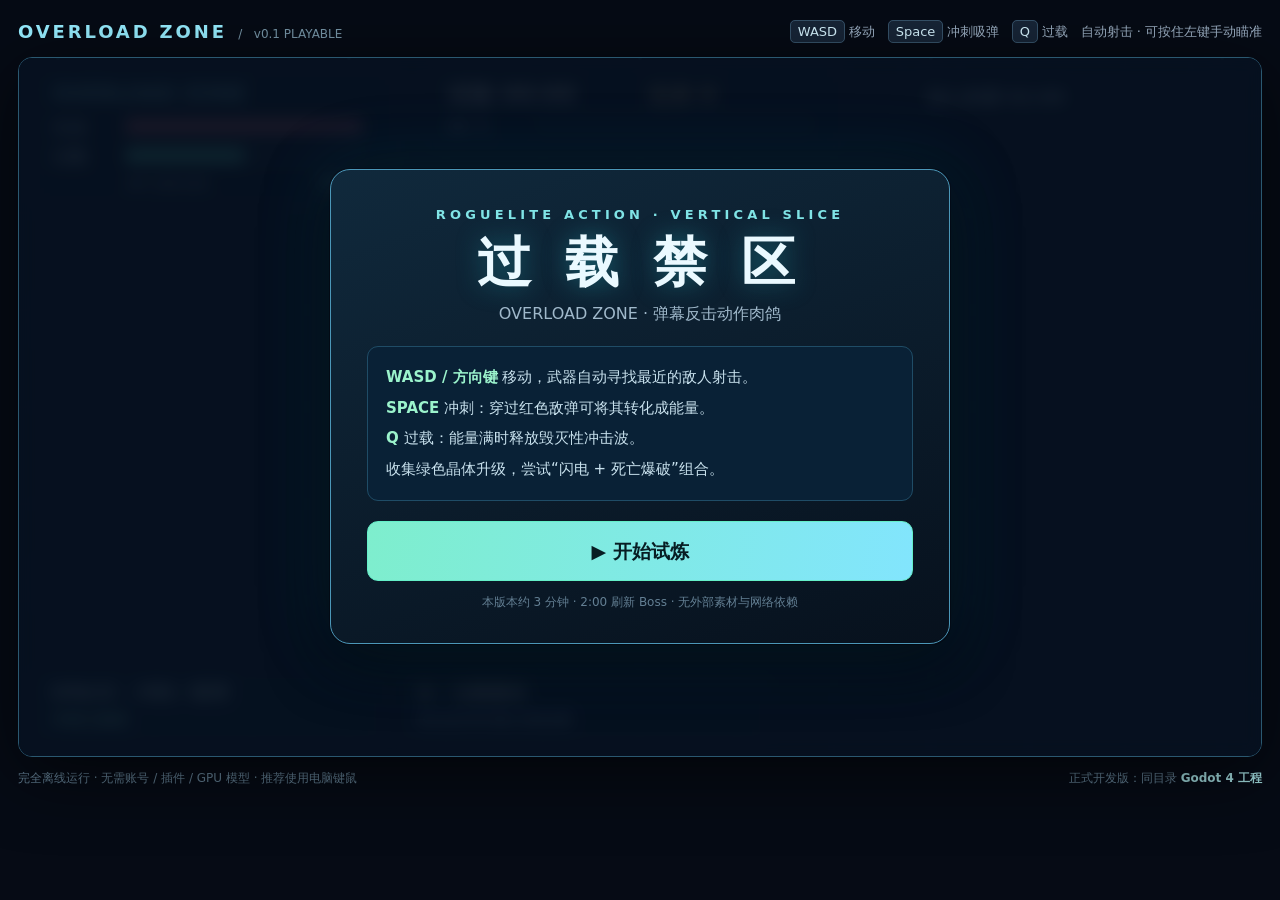
==== 立即试玩_浏览器版.html @ a23bb21d "feat: add playable Overload Zone v0.1 Godot and browser prototypes" ====
<!doctype html>
<html lang="zh-CN">
<head>
<meta charset="utf-8"><meta name="viewport" content="width=device-width, initial-scale=1">
<title>过载禁区 OVERLOAD ZONE — 可玩原型</title>
<style>
:root{color-scheme:dark;--cyan:#78eafb;--green:#6ff1cc;--muted:#95a8bd}
*{box-sizing:border-box}html,body{margin:0;min-height:100%;background:#060b15;color:#eaf9ff;font:16px/1.5 'Microsoft YaHei',Inter,system-ui,sans-serif}
body{display:flex;align-items:center;justify-content:center;padding:18px}
#wrapper{width:min(1320px,100%);}
#top{display:flex;justify-content:space-between;align-items:center;margin-bottom:12px;gap:20px}
.brand{font-size:18px;letter-spacing:.16em;font-weight:900;color:#96edff}.version{color:#7796a8;font-size:12px}.help{color:#9baec2;font-size:13px}kbd{font:inherit;background:#172537;color:#d5f3fe;padding:3px 7px;border-radius:5px;border:1px solid #365269}
#stage{width:100%;position:relative;aspect-ratio:16/9;border:1px solid #2a5870;box-shadow:0 15px 70px #0009,inset 0 0 70px #30d3fc11;overflow:hidden;border-radius:14px;background:#0a1425}
canvas{width:100%;height:100%;display:block;cursor:crosshair}
#overlay{position:absolute;inset:0;display:flex;align-items:center;justify-content:center;background:#06101ee8;backdrop-filter:blur(8px);padding:18px;overflow-y:auto}
#overlay.hidden{display:none}
.panel{width:min(620px,94%);border:1px solid #4b97b8;background:linear-gradient(160deg,#10293c,#07111d);border-radius:20px;padding:35px 36px 32px;box-shadow:0 16px 60px #000a;position:relative}
.panel:before{content:"";position:absolute;inset:-2px;border-radius:20px;pointer-events:none;box-shadow:0 0 80px #1594b025}
.eyebrow{color:#80e4e6;font-size:13px;letter-spacing:.32em;font-weight:700;text-align:center}
h1{font-size:clamp(34px,5vw,54px);margin:7px 0 8px;text-align:center;letter-spacing:.14em;line-height:1.15;text-shadow:0 0 26px #24b2c06b}.sub{text-align:center;color:#a0b9cb;margin:0 0 18px}.rules{font-size:15px;background:#092136;border:1px solid #1f4c66;border-radius:11px;padding:15px 18px;margin:20px 0;color:#c9e2ee;line-height:2.05}.rules strong{color:#9bf3cc}
button{font:inherit;cursor:pointer;transition:background .12s,border-color .12s,transform .12s}button:hover{transform:translateY(-2px)}.mainbtn{width:100%;border:1px solid #64efc8;color:#071d23;background:linear-gradient(100deg,#7eeecd,#82e5fd);border-radius:11px;padding:15px;font-weight:900;font-size:19px}.mainbtn:hover{background:#aeffe8}.choices{display:grid;gap:10px;margin:18px 0}.choice{width:100%;text-align:left;background:#172f43;border:1px solid #5590ae;color:#f4fbff;border-radius:10px;padding:12px 16px;font-size:16px}.choice strong{font-size:18px}.choice small{color:#afc6d7;display:block;margin-top:2px;font-size:13px}.choice:nth-child(2){border-color:#a57be0}.choice:nth-child(3){border-color:#e4af6a}.micro{font-size:12px;color:#637f93;margin-top:12px;text-align:center}
#foot{display:flex;justify-content:space-between;gap:20px;margin-top:12px;color:#637f93;font-size:12px;flex-wrap:wrap}#foot b{color:#a1dadd}
@media(max-width:780px){body{padding:8px}#top{display:block}.help{display:none}#stage{border-radius:6px}.panel{padding:20px}.rules{line-height:1.6}#foot{font-size:11px}}
</style>
</head>
<body><div id="wrapper"><div id="top"><div><span class="brand">OVERLOAD ZONE</span><span class="version"> &nbsp; / &nbsp; v0.1 PLAYABLE</span></div><div class="help"><kbd>WASD</kbd> 移动 &nbsp; <kbd>Space</kbd> 冲刺吸弹 &nbsp; <kbd>Q</kbd> 过载 &nbsp; 自动射击 · 可按住左键手动瞄准</div></div>
<div id="stage"><canvas id="c" width="1280" height="720" aria-label="过载禁区游戏画面"></canvas><div id="overlay"><div class="panel" id="panel"></div></div></div>
<div id="foot"><span>完全离线运行 · 无需账号 / 插件 / GPU 模型 · 推荐使用电脑键鼠</span><span>正式开发版：同目录 <b>Godot 4 工程</b></span></div></div>
<script>
'use strict';
const c=document.querySelector('#c'),ctx=c.getContext('2d'),stage=document.querySelector('#stage'),overlay=document.querySelector('#overlay'),panel=document.querySelector('#panel');
const W=1280,H=720,TAU=Math.PI*2,keys=new Set(),mouse={x:640,y:360,held:false};
const clamp=(x,a,b)=>Math.min(b,Math.max(a,x)),rand=(a,b)=>a+Math.random()*(b-a),dist2=(a,b)=>{const x=a.x-b.x,y=a.y-b.y;return x*x+y*y},norm=(x,y)=>{let d=Math.hypot(x,y)||1;return{x:x/d,y:y/d}},rgba=(hex,a)=>{let n=parseInt(hex.replace('#',''),16);return `rgba(${n>>16&255},${n>>8&255},${n&255},${a})`};
const upgrades=[
{id:'rapid',name:'超频扳机',tag:'火力',desc:'射速 +25%'},{id:'multi',name:'双生弹幕',tag:'火力',desc:'每次多发射一颗散射弹'},{id:'damage',name:'钨芯弹头',tag:'火力',desc:'全部枪械伤害 +30%'},{id:'pierce',name:'穿甲弹',tag:'火力',desc:'子弹穿透次数 +1'},
{id:'chain',name:'死亡电弧',tag:'连锁',desc:'击杀时向附近敌人弹射闪电'},{id:'bomb',name:'死亡爆破',tag:'连锁',desc:'击杀后爆炸，可连续传染'},{id:'recycler',name:'能量回收',tag:'过载',desc:'每次吸收子弹能量 +40%'},{id:'blast',name:'过载增幅',tag:'过载',desc:'爆炸范围 +30%、伤害 +20%'},{id:'capacitor',name:'击杀充能',tag:'过载',desc:'击杀恢复额外的过载能量'},{id:'dash',name:'瞬移核心',tag:'机动',desc:'冲刺冷却 -18%、距离 +12%'},{id:'magnet',name:'拾荒磁场',tag:'生存',desc:'经验吸附半径 +110'},{id:'armor',name:'纳米装甲',tag:'生存',desc:'生命上限 +20，立刻治疗 20'},{id:'orbit',name:'电刃环绕',tag:'连锁',desc:'获得不断攻击怪群的旋转电刃'},{id:'vamp',name:'猎杀修复',tag:'生存',desc:'每 15 次击杀恢复 8 点生命'}
];
let G, state='menu',last=0,audio=null,choiceSet=[],shake=0,flash=0;
function reset(){G={t:0,kills:0,lvl:1,xp:0,need:6,hp:100,maxhp:100,energy:50,px:0,py:0,aim:0,moveX:0,moveY:0,inv:0,dash:0,dashTime:0,dx:0,dy:0,shoot:0,spawn:.6,orbitTick:0,boss:false,uid:0,up:Object.fromEntries(upgrades.map(u=>[u.id,0])),enemies:[],shots:[],hostile:[],gems:[],fx:[],rings:[],beams:[],floaters:[],notice:'',noticeT:0,chainBudget:12};shake=flash=0;}
function sound(kind){try{if(!audio){audio=new(window.AudioContext||window.webkitAudioContext)()}if(audio.state==='suspended')audio.resume();const t=audio.currentTime,os=audio.createOscillator(),gain=audio.createGain(),filter=audio.createBiquadFilter();let a=500,b=120,sec=.13,vol=.035,wave='sawtooth';if(kind==='shoot'){a=750;b=310;sec=.06;vol=.016}else if(kind==='collect'){a=480;b=1250;sec=.12;wave='sine';vol=.017}else if(kind==='dash'){a=1000;b=160;sec=.16;vol=.032}else if(kind==='boom'){a=160;b=42;sec=.52;vol=.09}else if(kind==='level'){a=380;b=860;sec=.45;vol=.06;wave='triangle'}else if(kind==='hurt'){a=280;b=74;sec=.23;vol=.06}os.type=wave;os.frequency.setValueAtTime(a,t);os.frequency.exponentialRampToValueAtTime(b,t+sec);filter.type='lowpass';filter.frequency.value=2200;gain.gain.setValueAtTime(vol,t);gain.gain.exponentialRampToValueAtTime(.0001,t+sec);os.connect(filter);filter.connect(gain);gain.connect(audio.destination);os.start(t);os.stop(t+sec+.01)}catch(e){}}
function menu(title,subtitle,body,button,fn){state='paused';overlay.classList.remove('hidden');panel.innerHTML=`<div class="eyebrow">ROGUELITE ACTION · VERTICAL SLICE</div><h1>${title}</h1><p class="sub">${subtitle}</p><div class="rules">${body}</div><button class="mainbtn" id="action">${button}</button><div class="micro">本版本约 3 分钟 · 2:00 刷新 Boss · 无外部素材与网络依赖</div>`;panel.querySelector('#action').onclick=fn}
function intro(){menu('过 载 禁 区','OVERLOAD ZONE · 弹幕反击动作肉鸽','<strong>WASD / 方向键</strong> 移动，武器自动寻找最近的敌人射击。<br><strong>SPACE</strong> 冲刺：穿过红色敌弹可将其转化成能量。<br><strong>Q</strong> 过载：能量满时释放毁灭性冲击波。<br>收集绿色晶体升级，尝试“闪电 + 死亡爆破”组合。','▶ 开始试炼',()=>{reset();state='playing';overlay.classList.add('hidden');sound('level')})}
function addFx(x,y,color,count=8,power=180){for(let i=0;i<count&&G.fx.length<650;i++){const a=rand(0,TAU),sp=rand(power*.16,power);G.fx.push({x,y,vx:Math.cos(a)*sp,vy:Math.sin(a)*sp,t:rand(.20,.58),max:.58,color,size:rand(2,5)})}}
function ring(x,y,r,color,d=.3){G.rings.push({x,y,r,t:d,max:d,color})}
function text(x,y,label,color='#ffeea6'){if(G.floaters.length<70)G.floaters.push({x,y,label,color,t:.65})}
function notice(s,d=2){G.notice=s;G.noticeT=d}
function spawn(type,x,y){const spec={runner:[32,129,17],shooter:[52,72,20],brute:[140,56,30],boss:[1200,44,70]}[type];G.enemies.push({id:++G.uid,type,x,y,hp:spec[0],max:spec[0],speed:spec[1],r:spec[2],fire:rand(.4,1.8),hurt:0,live:true,spin:rand(0,TAU)})}
function hurtEnemy(e,damage){if(!e.live)return;e.hp-=damage;e.hurt=.13;if(damage>35&&Math.random()<.35)text(e.x,e.y-20,Math.round(damage));if(e.hp<=0){e.live=false;kill(e)}}
function kill(e){G.kills++;addFx(e.x,e.y,e.type==='boss'?'#bd84ff':'#ffba77',e.type==='boss'?70:12,e.type==='boss'?420:240);ring(e.x,e.y,e.type==='boss'?170:42,e.type==='boss'?'#bb88ff':'#fd8c9a',e.type==='boss'?.7:.28);if(e.type==='boss'){end(true);return}if(G.gems.length<270)G.gems.push({x:e.x,y:e.y,value:e.type==='brute'?3:e.type==='shooter'?2:1,spin:0});if(G.up.capacitor)G.energy=clamp(G.energy+G.up.capacitor*1.8,0,100);if(G.up.vamp&&G.kills%15===0){G.hp=Math.min(G.maxhp,G.hp+8);text(G.px,G.py-42,'+8 HP','#9dffc3')}
if(G.chainBudget>0&&G.up.bomb){G.chainBudget--;let r=80+G.up.bomb*20;ring(e.x,e.y,r,'#ffb86b');for(const other of G.enemies){if(other.live&&Math.hypot(other.x-e.x,other.y-e.y)<r+other.r)hurtEnemy(other,18+14*G.up.bomb)}}
if(G.chainBudget>0&&G.up.chain){G.chainBudget--;let list=G.enemies.filter(n=>n.live&&dist2(n,e)<220**2).sort((a,b)=>dist2(a,e)-dist2(b,e));for(const other of list.slice(0,1+G.up.chain)){G.beams.push({x:e.x,y:e.y,xx:other.x,yy:other.y,t:.15});hurtEnemy(other,20+12*G.up.chain)}}}
function fireShot(){let count=1+G.up.multi;for(let i=0;i<count;i++){let a=G.aim+(i-(count-1)/2)*.15+rand(-.02,.02);G.shots.push({x:G.px+Math.cos(a)*26,y:G.py+Math.sin(a)*26,vx:Math.cos(a)*970,vy:Math.sin(a)*970,t:1.12,pierce:G.up.pierce,hit:new Set(),damage:24*(1+.3*G.up.damage)})}sound('shoot')}
function absorb(b){b.live=false;G.energy=clamp(G.energy+8*(1+.4*G.up.recycler),0,100);addFx(b.x,b.y,'#80fcff',7,135);ring(b.x,b.y,32,'#82f5fd',.15);sound('collect');if(G.energy>=99.99)notice('过载已就绪！按 Q 清场',1.5)}
function dash(){if(G.dash>0||G.dashTime>0)return;let n=norm(G.moveX,G.moveY);if(!G.moveX&&!G.moveY)n={x:Math.cos(G.aim),y:Math.sin(G.aim)};G.dx=n.x;G.dy=n.y;G.dashTime=.19;G.dash=1.45*.82**G.up.dash;G.inv=Math.max(G.inv,.22);shake=4;addFx(G.px,G.py,'#70eaff',15,210);sound('dash')}
function overload(){if(G.energy<99.99)return;G.energy=0;let radius=285*(1+.3*G.up.blast),damage=110*(1+.2*G.up.blast);ring(G.px,G.py,radius,'#85e9ff',.58);ring(G.px,G.py,radius*.80,'#b6a4ff',.48);addFx(G.px,G.py,'#84ebff',80,560);shake=16;flash=.6;for(const e of G.enemies)if(e.live&&Math.hypot(e.x-G.px,e.y-G.py)<radius+e.r)hurtEnemy(e,damage);for(const b of G.hostile)if(b.live&&Math.hypot(b.x-G.px,b.y-G.py)<radius*1.2)b.live=false;notice('过 载 释 放 ！',1.4);sound('boom')}
function damagePlayer(d){if(G.inv>0)return;G.hp=Math.max(0,G.hp-d);G.inv=.8;flash=.24;shake=9;addFx(G.px,G.py,'#ff7285',9,200);text(G.px,G.py-33,`-${Math.round(d)}`,'#ff7085');sound('hurt');if(G.hp<=0)end(false)}
function chooseUp(){const opts=[...upgrades].sort(()=>Math.random()-.5).slice(0,3);choiceSet=opts;state='paused';overlay.classList.remove('hidden');panel.innerHTML=`<div class="eyebrow">LEVEL UP</div><h1>能力进化</h1><p class="sub">等级 ${G.lvl} · 选择一种进化方向（可叠加）</p><div class="choices">${opts.map((u,i)=>`<button class="choice" data-i="${i}"><strong>${i+1} · [${u.tag}] ${u.name}</strong><small>${u.desc}</small></button>`).join('')}</div><p class="micro">试着组合死亡电弧、死亡爆破、击杀充能形成连锁反应</p>`;panel.querySelectorAll('.choice').forEach(b=>b.onclick=()=>pick(Number(b.dataset.i)));sound('level')}
function pick(i){const u=choiceSet[i];if(!u)return;G.up[u.id]++;if(u.id==='armor'){G.maxhp+=20;G.hp=Math.min(G.maxhp,G.hp+20)}state='playing';overlay.classList.add('hidden');notice('已获得：'+u.name,1.7);if(G.xp>=G.need)levelUp()}
function levelUp(){if(state!=='playing'||G.xp<G.need)return;G.xp-=G.need;G.lvl++;G.need=6+G.lvl*4;G.hp=Math.min(G.maxhp,G.hp+4);chooseUp()}
function end(win){if(state!=='playing')return;menu(win?'核心已击破！':'试炼终止',`存活 ${Math.floor(G.t/60)}:${String(Math.floor(G.t%60)).padStart(2,'0')} · 击杀 ${G.kills} · 等级 ${G.lvl}`,`<strong>${win?'你让敌方弹幕变成了自己的武器。':'下一局可以尝试更激进地冲刺吸弹。'}</strong><br>体验另一套构筑：高攻速、死亡连锁、充能永动机。`,'↻ 再来一局',()=>{reset();state='playing';overlay.classList.add('hidden')})}
function update(dt){if(state!=='playing')return;dt=Math.min(dt,.045);G.t+=dt;G.chainBudget=14;G.inv=Math.max(0,G.inv-dt);G.dash=Math.max(0,G.dash-dt);G.dashTime=Math.max(0,G.dashTime-dt);G.shoot-=dt;G.spawn-=dt;G.orbitTick-=dt;G.noticeT=Math.max(0,G.noticeT-dt);shake=Math.max(0,shake-22*dt);flash=Math.max(0,flash-2.7*dt);
const dx=Number(keys.has('d')||keys.has('arrowright'))-Number(keys.has('a')||keys.has('arrowleft'));const dy=Number(keys.has('s')||keys.has('arrowdown'))-Number(keys.has('w')||keys.has('arrowup'));const n=norm(dx,dy);G.moveX=(dx||dy)?n.x:0;G.moveY=(dx||dy)?n.y:0;
let target=null,best=1e10;for(const e of G.enemies){if(!e.live)continue;let d=dist2(e,{x:G.px,y:G.py});if(d<best){best=d;target=e}}if(target)G.aim=Math.atan2(target.y-G.py,target.x-G.px);if(mouse.held){let mx=mouse.x-640,my=mouse.y-360;if(Math.hypot(mx,my)>22)G.aim=Math.atan2(my,mx)}
if(keys.has(' ')&&G.dash<=0)dash();if(keys.has('q')&&G.energy>=99.99)overload();
if(G.dashTime>0){G.px+=G.dx*790*(1+.12*G.up.dash)*dt;G.py+=G.dy*790*(1+.12*G.up.dash)*dt;if(Math.random()<.85)addFx(G.px,G.py,'#80efff',2,120)}else{G.px+=G.moveX*282*dt;G.py+=G.moveY*282*dt}G.px=clamp(G.px,-1480,1480);G.py=clamp(G.py,-1070,1070);
if(G.shoot<=0&&best<900**2){fireShot();G.shoot=.23/(1+.25*G.up.rapid)}
if(!G.boss&&G.t>=120){G.boss=true;spawn('boss',G.px,G.py-530);notice('⚠ 重 装 核 心 入 侵',3.0);sound('level')}
if(G.spawn<=0&&G.enemies.length<150){const p=clamp(G.t/120,0,1);G.spawn=(.61-.40*p)*rand(.82,1.18);let count=1+(G.t>50&&Math.random()<.32?1:0)+(G.t>95&&Math.random()<.3?1:0);for(let i=0;i<count;i++){let a=rand(0,TAU),r=rand(710,810),roll=Math.random(),type='runner';if(G.t>16&&roll<.28)type='shooter';else if(G.t>37&&roll<.43)type='brute';spawn(type,clamp(G.px+Math.cos(a)*r,-1460,1460),clamp(G.py+Math.sin(a)*r,-1060,1060))}}
for(const e of G.enemies){if(!e.live)continue;e.hurt=Math.max(0,e.hurt-dt);e.spin+=dt*2;e.fire-=dt;let nx=G.px-e.x,ny=G.py-e.y,d=Math.hypot(nx,ny)||1,move=e.type==='shooter'&&d<300?-.27:e.type==='boss'&&d<220?-.16:1;e.x+=nx/d*e.speed*dt*move;e.y+=ny/d*e.speed*dt*move;if(e.fire<=0&&d<710){if(e.type==='shooter'){hostileBullet(e.x,e.y,nx/d,ny/d,220,10);e.fire=rand(1.5,2.2)}else if(e.type==='boss'){for(let j=0;j<14;j++){let a=j*TAU/14+G.t*.33;hostileBullet(e.x,e.y,Math.cos(a),Math.sin(a),200,12)}for(let j=-2;j<=2;j++){let a=Math.atan2(ny,nx)+j*.14;hostileBullet(e.x,e.y,Math.cos(a),Math.sin(a),290,13)}e.fire=3.0}}if(d<e.r+18&&G.dashTime<=0)damagePlayer(e.type==='boss'?17:10)}
for(const b of G.shots){b.x+=b.vx*dt;b.y+=b.vy*dt;b.t-=dt;for(const e of G.enemies){if(!e.live||b.t<=0||b.hit.has(e.id))continue;if(Math.hypot(b.x-e.x,b.y-e.y)<e.r+5){b.hit.add(e.id);hurtEnemy(e,b.damage);addFx(b.x,b.y,'#ffbc81',4,165);b.pierce--;if(b.pierce<0)b.t=-1}}}
for(const b of G.hostile){if(!b.live)continue;b.x+=b.vx*dt;b.y+=b.vy*dt;b.t-=dt;if(b.t<=0){b.live=false;continue}let d2=(b.x-G.px)**2+(b.y-G.py)**2;if(G.dashTime>0&&d2<78**2)absorb(b);else if(d2<(b.r+17)**2){b.live=false;damagePlayer(b.damage)}}
if(G.up.orbit&&G.orbitTick<=0){G.orbitTick=.14;for(let j=0;j<G.up.orbit+1;j++){let a=G.t*3.2+j*TAU/(G.up.orbit+1),x=G.px+Math.cos(a)*74,y=G.py+Math.sin(a)*74;for(const e of G.enemies)if(e.live&&Math.hypot(e.x-x,e.y-y)<e.r+14)hurtEnemy(e,13)}}
for(const g of G.gems){g.spin+=dt*3;let x=G.px-g.x,y=G.py-g.y,d=Math.hypot(x,y);if(d<140+110*G.up.magnet&&d>1){g.x+=x/d*(490-d*.6)*dt;g.y+=y/d*(490-d*.6)*dt}if(d<26){g.taken=true;G.xp+=g.value;if(Math.random()<.2)sound('collect')}}
G.enemies=G.enemies.filter(e=>e.live);G.shots=G.shots.filter(b=>b.t>0);G.hostile=G.hostile.filter(b=>b.live);G.gems=G.gems.filter(g=>!g.taken);
for(const p of G.fx){p.t-=dt;p.x+=p.vx*dt;p.y+=p.vy*dt;p.vx*=1-3*dt;p.vy*=1-3*dt}G.fx=G.fx.filter(p=>p.t>0);
for(const r of G.rings)r.t-=dt;G.rings=G.rings.filter(r=>r.t>0);for(const b of G.beams)b.t-=dt;G.beams=G.beams.filter(b=>b.t>0);for(const f of G.floaters){f.t-=dt;f.y-=dt*40}G.floaters=G.floaters.filter(f=>f.t>0);
if(G.xp>=G.need)levelUp();if(G.t>=180&&state==='playing')end(false);
}
function hostileBullet(x,y,dx,dy,speed,damage){if(G.hostile.length>=450)return;G.hostile.push({x:x+dx*22,y:y+dy*22,vx:dx*speed,vy:dy*speed,r:damage>12?9:7,damage,t:5.6,live:true})}
function rect(x,y,w,h,color,border){ctx.fillStyle=color;ctx.fillRect(x,y,w,h);if(border){ctx.strokeStyle=border;ctx.strokeRect(x,y,w,h)}}
function circle(x,y,r,color){ctx.fillStyle=color;ctx.beginPath();ctx.arc(x,y,Math.max(.1,r),0,TAU);ctx.fill()}
function polygon(points,color){ctx.fillStyle=color;ctx.beginPath();ctx.moveTo(...points[0]);for(const p of points.slice(1))ctx.lineTo(...p);ctx.closePath();ctx.fill()}
function arc(x,y,r,color,width=3,a=0,b=TAU){ctx.strokeStyle=color;ctx.lineWidth=width;ctx.beginPath();ctx.arc(x,y,r,a,b);ctx.stroke()}
function label(txt,x,y,size,color='#e7f8ff',align='left',weight=600){ctx.fillStyle=color;ctx.font=`${weight} ${size}px 'Microsoft YaHei', system-ui, sans-serif`;ctx.textAlign=align;ctx.fillText(txt,x,y)}
function bar(x,y,w,h,value,color){rect(x,y,w,h,'#17293b');rect(x,y,w*clamp(value,0,1),h,color);ctx.strokeStyle='#53758a';ctx.lineWidth=1;ctx.strokeRect(x,y,w,h)}
function draw(){rect(0,0,W,H,'#081323');if(!G)return;ctx.save();ctx.translate(640-G.px+(Math.random()-.5)*shake*2,360-G.py+(Math.random()-.5)*shake*2);
rect(-1500,-1100,3000,2200,'#0b182b','#2a7996');ctx.strokeStyle='#193a5070';ctx.lineWidth=1;for(let x=-1500;x<=1500;x+=100){ctx.beginPath();ctx.moveTo(x,-1100);ctx.lineTo(x,1100);ctx.stroke()}for(let y=-1100;y<=1100;y+=100){ctx.beginPath();ctx.moveTo(-1500,y);ctx.lineTo(1500,y);ctx.stroke()}for(let x=-1200;x<=1200;x+=300)for(let y=-900;y<=900;y+=270){arc(x,y,32,'#28748726',1);circle(x,y,2,'#267c8c')}
for(const g of G.gems){circle(g.x,g.y,15,'#4affd020');let s=9+Math.sin(g.spin)*2;polygon([[g.x,g.y-s],[g.x+s*.75,g.y],[g.x,g.y+s],[g.x-s*.75,g.y]],g.value>1?'#c49eff':'#79ffd1')}
for(const e of G.enemies){let col={runner:'#fd6280',shooter:'#c68cff',brute:'#ffb260',boss:'#bf7dff'}[e.type];if(e.hurt>0)col='#fff';circle(e.x,e.y,e.r*1.45,rgba(col,.10));if(e.type==='runner'){let a=Math.atan2(G.py-e.y,G.px-e.x),r=e.r;polygon([[e.x+Math.cos(a)*r*1.3,e.y+Math.sin(a)*r*1.3],[e.x+Math.cos(a+2.35)*r,e.y+Math.sin(a+2.35)*r],[e.x+Math.cos(a-2.35)*r,e.y+Math.sin(a-2.35)*r]],col)}else if(e.type==='shooter'){polygon([[e.x,e.y-e.r],[e.x+e.r,e.y],[e.x,e.y+e.r],[e.x-e.r,e.y]],col);circle(e.x,e.y,5,'#261b3c')}else if(e.type==='brute'){rect(e.x-e.r,e.y-e.r,e.r*2,e.r*2,col);rect(e.x-e.r+8,e.y-e.r+8,e.r*2-16,e.r*2-16,'#512d3c')}else{circle(e.x,e.y,e.r,col);arc(e.x,e.y,e.r-12,'#fce8b4',7,e.spin,e.spin+4.4);circle(e.x,e.y,28,'#2c2145');circle(e.x,e.y,12,'#fff')}if(e.type!=='runner')bar(e.x-e.r*1.14,e.y-e.r-18,e.r*2.28,5,e.hp/e.max,col)}
for(const b of G.shots){let a=Math.atan2(b.vy,b.vx);ctx.strokeStyle='#ffecb6';ctx.lineWidth=6;ctx.beginPath();ctx.moveTo(b.x-Math.cos(a)*19,b.y-Math.sin(a)*19);ctx.lineTo(b.x+Math.cos(a)*8,b.y+Math.sin(a)*8);ctx.stroke();circle(b.x,b.y,4,'#fff')}
for(const b of G.hostile){circle(b.x,b.y,b.r*2.3,'#ff866925');circle(b.x,b.y,b.r,'#ff8873');circle(b.x,b.y,b.r*.45,'#fff0be')}
let px=G.px,py=G.py;circle(px,py,37,'#42d9ff22');if(G.energy>=99.99)arc(px,py,42,'#a3ffcb',3);if(G.dashTime>0)arc(px,py,50,'#93f4ff',5);let a=G.aim;polygon([[px+Math.cos(a)*26,py+Math.sin(a)*26],[px+Math.cos(a+2.35)*22,py+Math.sin(a+2.35)*22],[px-Math.cos(a)*8,py-Math.sin(a)*8],[px+Math.cos(a-2.35)*22,py+Math.sin(a-2.35)*22]],G.inv>0&&Math.floor(G.t*18)%2?'#fff':'#65dafe');circle(px,py,9,'#102337');circle(px,py,4,'#f6ffff');ctx.strokeStyle='#ffe7a5';ctx.lineWidth=7;ctx.beginPath();ctx.moveTo(px+Math.cos(a)*12,py+Math.sin(a)*12);ctx.lineTo(px+Math.cos(a)*32,py+Math.sin(a)*32);ctx.stroke();
for(let j=0;j<G.up.orbit+1&&G.up.orbit;j++){let a=G.t*3.2+j*TAU/(G.up.orbit+1),x=px+Math.cos(a)*74,y=py+Math.sin(a)*74;circle(x,y,20,'#59c9ff35');polygon([[x,y-20],[x+11,y],[x,y+20],[x-11,y]],'#81d8ff')}
for(const r of G.rings){let phase=1-r.t/r.max;arc(r.x,r.y,r.r*phase,rgba(r.color,(1-phase)*.88),5)}for(const b of G.beams){ctx.strokeStyle=rgba('#9be5ff',Math.max(0,b.t/.15));ctx.lineWidth=4;ctx.beginPath();ctx.moveTo(b.x,b.y);ctx.lineTo(b.xx,b.yy);ctx.stroke()}for(const p of G.fx)circle(p.x,p.y,p.size*p.t/p.max,rgba(p.color,clamp(p.t/p.max,0,1)));for(const f of G.floaters)label(f.label,f.x,f.y,20,rgba(f.color,f.t/.65),'center');ctx.restore();
// User interface always stays stable while the camera follows the player.
rect(18,16,367,130,'#081b2de8','#2d718a');label('OVERLOAD ZONE',34,44,21,'#92ebfc');label('生命',34,78,18,'#bcd3df');bar(110,63,244,15,G.hp/G.maxhp,'#ee6981');label('过载',34,108,18,'#bcd3df');bar(110,92,244,17,G.energy/100,G.energy>=99.99?'#e9ff83':'#5fe8cd');label(`HP ${Math.ceil(G.hp)}/${G.maxhp}`,111,134,13,'#bed5df');label(`${Math.floor(G.energy)}%`,344,134,15,'#b7ffe4','right');
rect(424,15,422,72,'#081b2de0','#254961');label(`试炼 ${String(Math.floor(G.t/60)).padStart(2,'0')}:${String(Math.floor(G.t%60)).padStart(2,'0')}`,441,46,24,'#f4fcff');label(`击杀 ${G.kills}`,648,46,23,'#ffe4a4');label(`LV. ${G.lvl}`,441,76,17,'#d3caef');bar(535,63,281,9,G.xp/G.need,'#ad84fe');
label(G.boss?'⚠ 核心已入侵':`核心来袭 ${String(Math.floor(Math.max(0,120-G.t)/60)).padStart(2,'0')}:${String(Math.floor(Math.max(0,120-G.t)%60)).padStart(2,'0')}`,935,47,19,G.boss?'#ffc798':'#bdd8e7');
rect(18,635,354,69,'#0a2235de','#254861');label('SPACE · 冲刺 / 吸弹',32,661,19,'#dbf7ff');label(G.dash>0?`冷却 ${G.dash.toFixed(1)} 秒`:'冲刺已就绪',32,688,16,G.dash?'#a9bac7':'#8eebd2');rect(392,635,376,69,'#0a2235de','#254861');label('Q · 过载爆发',410,661,19,'#f4f6ff');label(G.energy>=99.99?'能量已满 · 按 Q 清屏！':'吸收敌弹积蓄过载能量',410,688,16,G.energy>=99.99?'#e9ff8e':'#94b5cb');if(G.noticeT>0){ctx.shadowColor='#4cecff';ctx.shadowBlur=20;label(G.notice,640,177,28,rgba('#d6fbff',Math.min(1,G.noticeT/.28)),'center');ctx.shadowBlur=0}if(flash>0)rect(0,0,W,H,`rgba(255,72,91,${flash*.13})`)
}
function frame(ts){let dt=last?(ts-last)/1000:0;last=ts;update(dt);draw();requestAnimationFrame(frame)}
window.addEventListener('keydown',e=>{const k=e.key.toLowerCase();if([' ','arrowup','arrowdown','arrowleft','arrowright'].includes(k))e.preventDefault();if(state==='paused'&&choiceSet.length&&['1','2','3'].includes(k)&&panel.querySelector('.choices')){pick(Number(k)-1);return}keys.add(k)},{passive:false});window.addEventListener('keyup',e=>keys.delete(e.key.toLowerCase()));window.addEventListener('blur',()=>{keys.clear();mouse.held=false});function mouseUpdate(e){const r=c.getBoundingClientRect();mouse.x=(e.clientX-r.left)*W/r.width;mouse.y=(e.clientY-r.top)*H/r.height}c.addEventListener('pointermove',mouseUpdate);c.addEventListener('pointerdown',e=>{mouseUpdate(e);mouse.held=true});window.addEventListener('pointerup',()=>mouse.held=false);
reset();intro();requestAnimationFrame(frame);
</script></body></html>
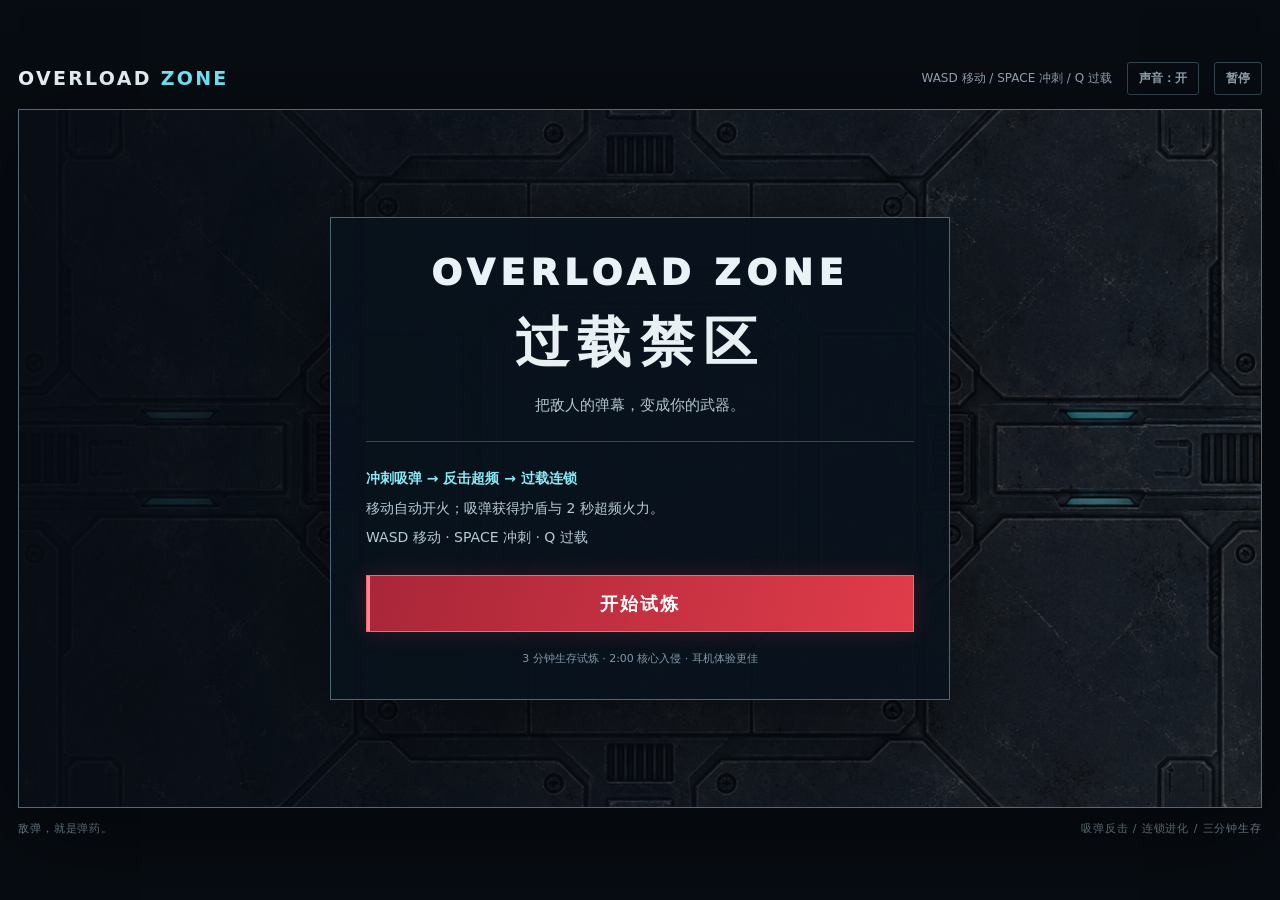
==== commit ab65d73f: "feat: improve browser combat and mobile play with one-click Render deployment" ====
--- a/立即试玩_浏览器版.html
+++ b/立即试玩_浏览器版.html
@@ -1,104 +1 @@
-<!doctype html>
-<html lang="zh-CN">
-<head>
-<meta charset="utf-8"><meta name="viewport" content="width=device-width, initial-scale=1">
-<title>过载禁区 OVERLOAD ZONE — 可玩原型</title>
-<style>
-:root{color-scheme:dark;--cyan:#78eafb;--green:#6ff1cc;--muted:#95a8bd}
-*{box-sizing:border-box}html,body{margin:0;min-height:100%;background:#060b15;color:#eaf9ff;font:16px/1.5 'Microsoft YaHei',Inter,system-ui,sans-serif}
-body{display:flex;align-items:center;justify-content:center;padding:18px}
-#wrapper{width:min(1320px,100%);}
-#top{display:flex;justify-content:space-between;align-items:center;margin-bottom:12px;gap:20px}
-.brand{font-size:18px;letter-spacing:.16em;font-weight:900;color:#96edff}.version{color:#7796a8;font-size:12px}.help{color:#9baec2;font-size:13px}kbd{font:inherit;background:#172537;color:#d5f3fe;padding:3px 7px;border-radius:5px;border:1px solid #365269}
-#stage{width:100%;position:relative;aspect-ratio:16/9;border:1px solid #2a5870;box-shadow:0 15px 70px #0009,inset 0 0 70px #30d3fc11;overflow:hidden;border-radius:14px;background:#0a1425}
-canvas{width:100%;height:100%;display:block;cursor:crosshair}
-#overlay{position:absolute;inset:0;display:flex;align-items:center;justify-content:center;background:#06101ee8;backdrop-filter:blur(8px);padding:18px;overflow-y:auto}
-#overlay.hidden{display:none}
-.panel{width:min(620px,94%);border:1px solid #4b97b8;background:linear-gradient(160deg,#10293c,#07111d);border-radius:20px;padding:35px 36px 32px;box-shadow:0 16px 60px #000a;position:relative}
-.panel:before{content:"";position:absolute;inset:-2px;border-radius:20px;pointer-events:none;box-shadow:0 0 80px #1594b025}
-.eyebrow{color:#80e4e6;font-size:13px;letter-spacing:.32em;font-weight:700;text-align:center}
-h1{font-size:clamp(34px,5vw,54px);margin:7px 0 8px;text-align:center;letter-spacing:.14em;line-height:1.15;text-shadow:0 0 26px #24b2c06b}.sub{text-align:center;color:#a0b9cb;margin:0 0 18px}.rules{font-size:15px;background:#092136;border:1px solid #1f4c66;border-radius:11px;padding:15px 18px;margin:20px 0;color:#c9e2ee;line-height:2.05}.rules strong{color:#9bf3cc}
-button{font:inherit;cursor:pointer;transition:background .12s,border-color .12s,transform .12s}button:hover{transform:translateY(-2px)}.mainbtn{width:100%;border:1px solid #64efc8;color:#071d23;background:linear-gradient(100deg,#7eeecd,#82e5fd);border-radius:11px;padding:15px;font-weight:900;font-size:19px}.mainbtn:hover{background:#aeffe8}.choices{display:grid;gap:10px;margin:18px 0}.choice{width:100%;text-align:left;background:#172f43;border:1px solid #5590ae;color:#f4fbff;border-radius:10px;padding:12px 16px;font-size:16px}.choice strong{font-size:18px}.choice small{color:#afc6d7;display:block;margin-top:2px;font-size:13px}.choice:nth-child(2){border-color:#a57be0}.choice:nth-child(3){border-color:#e4af6a}.micro{font-size:12px;color:#637f93;margin-top:12px;text-align:center}
-#foot{display:flex;justify-content:space-between;gap:20px;margin-top:12px;color:#637f93;font-size:12px;flex-wrap:wrap}#foot b{color:#a1dadd}
-@media(max-width:780px){body{padding:8px}#top{display:block}.help{display:none}#stage{border-radius:6px}.panel{padding:20px}.rules{line-height:1.6}#foot{font-size:11px}}
-</style>
-</head>
-<body><div id="wrapper"><div id="top"><div><span class="brand">OVERLOAD ZONE</span><span class="version"> &nbsp; / &nbsp; v0.1 PLAYABLE</span></div><div class="help"><kbd>WASD</kbd> 移动 &nbsp; <kbd>Space</kbd> 冲刺吸弹 &nbsp; <kbd>Q</kbd> 过载 &nbsp; 自动射击 · 可按住左键手动瞄准</div></div>
-<div id="stage"><canvas id="c" width="1280" height="720" aria-label="过载禁区游戏画面"></canvas><div id="overlay"><div class="panel" id="panel"></div></div></div>
-<div id="foot"><span>完全离线运行 · 无需账号 / 插件 / GPU 模型 · 推荐使用电脑键鼠</span><span>正式开发版：同目录 <b>Godot 4 工程</b></span></div></div>
-<script>
-'use strict';
-const c=document.querySelector('#c'),ctx=c.getContext('2d'),stage=document.querySelector('#stage'),overlay=document.querySelector('#overlay'),panel=document.querySelector('#panel');
-const W=1280,H=720,TAU=Math.PI*2,keys=new Set(),mouse={x:640,y:360,held:false};
-const clamp=(x,a,b)=>Math.min(b,Math.max(a,x)),rand=(a,b)=>a+Math.random()*(b-a),dist2=(a,b)=>{const x=a.x-b.x,y=a.y-b.y;return x*x+y*y},norm=(x,y)=>{let d=Math.hypot(x,y)||1;return{x:x/d,y:y/d}},rgba=(hex,a)=>{let n=parseInt(hex.replace('#',''),16);return `rgba(${n>>16&255},${n>>8&255},${n&255},${a})`};
-const upgrades=[
-{id:'rapid',name:'超频扳机',tag:'火力',desc:'射速 +25%'},{id:'multi',name:'双生弹幕',tag:'火力',desc:'每次多发射一颗散射弹'},{id:'damage',name:'钨芯弹头',tag:'火力',desc:'全部枪械伤害 +30%'},{id:'pierce',name:'穿甲弹',tag:'火力',desc:'子弹穿透次数 +1'},
-{id:'chain',name:'死亡电弧',tag:'连锁',desc:'击杀时向附近敌人弹射闪电'},{id:'bomb',name:'死亡爆破',tag:'连锁',desc:'击杀后爆炸，可连续传染'},{id:'recycler',name:'能量回收',tag:'过载',desc:'每次吸收子弹能量 +40%'},{id:'blast',name:'过载增幅',tag:'过载',desc:'爆炸范围 +30%、伤害 +20%'},{id:'capacitor',name:'击杀充能',tag:'过载',desc:'击杀恢复额外的过载能量'},{id:'dash',name:'瞬移核心',tag:'机动',desc:'冲刺冷却 -18%、距离 +12%'},{id:'magnet',name:'拾荒磁场',tag:'生存',desc:'经验吸附半径 +110'},{id:'armor',name:'纳米装甲',tag:'生存',desc:'生命上限 +20，立刻治疗 20'},{id:'orbit',name:'电刃环绕',tag:'连锁',desc:'获得不断攻击怪群的旋转电刃'},{id:'vamp',name:'猎杀修复',tag:'生存',desc:'每 15 次击杀恢复 8 点生命'}
-];
-let G, state='menu',last=0,audio=null,choiceSet=[],shake=0,flash=0;
-function reset(){G={t:0,kills:0,lvl:1,xp:0,need:6,hp:100,maxhp:100,energy:50,px:0,py:0,aim:0,moveX:0,moveY:0,inv:0,dash:0,dashTime:0,dx:0,dy:0,shoot:0,spawn:.6,orbitTick:0,boss:false,uid:0,up:Object.fromEntries(upgrades.map(u=>[u.id,0])),enemies:[],shots:[],hostile:[],gems:[],fx:[],rings:[],beams:[],floaters:[],notice:'',noticeT:0,chainBudget:12};shake=flash=0;}
-function sound(kind){try{if(!audio){audio=new(window.AudioContext||window.webkitAudioContext)()}if(audio.state==='suspended')audio.resume();const t=audio.currentTime,os=audio.createOscillator(),gain=audio.createGain(),filter=audio.createBiquadFilter();let a=500,b=120,sec=.13,vol=.035,wave='sawtooth';if(kind==='shoot'){a=750;b=310;sec=.06;vol=.016}else if(kind==='collect'){a=480;b=1250;sec=.12;wave='sine';vol=.017}else if(kind==='dash'){a=1000;b=160;sec=.16;vol=.032}else if(kind==='boom'){a=160;b=42;sec=.52;vol=.09}else if(kind==='level'){a=380;b=860;sec=.45;vol=.06;wave='triangle'}else if(kind==='hurt'){a=280;b=74;sec=.23;vol=.06}os.type=wave;os.frequency.setValueAtTime(a,t);os.frequency.exponentialRampToValueAtTime(b,t+sec);filter.type='lowpass';filter.frequency.value=2200;gain.gain.setValueAtTime(vol,t);gain.gain.exponentialRampToValueAtTime(.0001,t+sec);os.connect(filter);filter.connect(gain);gain.connect(audio.destination);os.start(t);os.stop(t+sec+.01)}catch(e){}}
-function menu(title,subtitle,body,button,fn){state='paused';overlay.classList.remove('hidden');panel.innerHTML=`<div class="eyebrow">ROGUELITE ACTION · VERTICAL SLICE</div><h1>${title}</h1><p class="sub">${subtitle}</p><div class="rules">${body}</div><button class="mainbtn" id="action">${button}</button><div class="micro">本版本约 3 分钟 · 2:00 刷新 Boss · 无外部素材与网络依赖</div>`;panel.querySelector('#action').onclick=fn}
-function intro(){menu('过 载 禁 区','OVERLOAD ZONE · 弹幕反击动作肉鸽','<strong>WASD / 方向键</strong> 移动，武器自动寻找最近的敌人射击。<br><strong>SPACE</strong> 冲刺：穿过红色敌弹可将其转化成能量。<br><strong>Q</strong> 过载：能量满时释放毁灭性冲击波。<br>收集绿色晶体升级，尝试“闪电 + 死亡爆破”组合。','▶ 开始试炼',()=>{reset();state='playing';overlay.classList.add('hidden');sound('level')})}
-function addFx(x,y,color,count=8,power=180){for(let i=0;i<count&&G.fx.length<650;i++){const a=rand(0,TAU),sp=rand(power*.16,power);G.fx.push({x,y,vx:Math.cos(a)*sp,vy:Math.sin(a)*sp,t:rand(.20,.58),max:.58,color,size:rand(2,5)})}}
-function ring(x,y,r,color,d=.3){G.rings.push({x,y,r,t:d,max:d,color})}
-function text(x,y,label,color='#ffeea6'){if(G.floaters.length<70)G.floaters.push({x,y,label,color,t:.65})}
-function notice(s,d=2){G.notice=s;G.noticeT=d}
-function spawn(type,x,y){const spec={runner:[32,129,17],shooter:[52,72,20],brute:[140,56,30],boss:[1200,44,70]}[type];G.enemies.push({id:++G.uid,type,x,y,hp:spec[0],max:spec[0],speed:spec[1],r:spec[2],fire:rand(.4,1.8),hurt:0,live:true,spin:rand(0,TAU)})}
-function hurtEnemy(e,damage){if(!e.live)return;e.hp-=damage;e.hurt=.13;if(damage>35&&Math.random()<.35)text(e.x,e.y-20,Math.round(damage));if(e.hp<=0){e.live=false;kill(e)}}
-function kill(e){G.kills++;addFx(e.x,e.y,e.type==='boss'?'#bd84ff':'#ffba77',e.type==='boss'?70:12,e.type==='boss'?420:240);ring(e.x,e.y,e.type==='boss'?170:42,e.type==='boss'?'#bb88ff':'#fd8c9a',e.type==='boss'?.7:.28);if(e.type==='boss'){end(true);return}if(G.gems.length<270)G.gems.push({x:e.x,y:e.y,value:e.type==='brute'?3:e.type==='shooter'?2:1,spin:0});if(G.up.capacitor)G.energy=clamp(G.energy+G.up.capacitor*1.8,0,100);if(G.up.vamp&&G.kills%15===0){G.hp=Math.min(G.maxhp,G.hp+8);text(G.px,G.py-42,'+8 HP','#9dffc3')}
-if(G.chainBudget>0&&G.up.bomb){G.chainBudget--;let r=80+G.up.bomb*20;ring(e.x,e.y,r,'#ffb86b');for(const other of G.enemies){if(other.live&&Math.hypot(other.x-e.x,other.y-e.y)<r+other.r)hurtEnemy(other,18+14*G.up.bomb)}}
-if(G.chainBudget>0&&G.up.chain){G.chainBudget--;let list=G.enemies.filter(n=>n.live&&dist2(n,e)<220**2).sort((a,b)=>dist2(a,e)-dist2(b,e));for(const other of list.slice(0,1+G.up.chain)){G.beams.push({x:e.x,y:e.y,xx:other.x,yy:other.y,t:.15});hurtEnemy(other,20+12*G.up.chain)}}}
-function fireShot(){let count=1+G.up.multi;for(let i=0;i<count;i++){let a=G.aim+(i-(count-1)/2)*.15+rand(-.02,.02);G.shots.push({x:G.px+Math.cos(a)*26,y:G.py+Math.sin(a)*26,vx:Math.cos(a)*970,vy:Math.sin(a)*970,t:1.12,pierce:G.up.pierce,hit:new Set(),damage:24*(1+.3*G.up.damage)})}sound('shoot')}
-function absorb(b){b.live=false;G.energy=clamp(G.energy+8*(1+.4*G.up.recycler),0,100);addFx(b.x,b.y,'#80fcff',7,135);ring(b.x,b.y,32,'#82f5fd',.15);sound('collect');if(G.energy>=99.99)notice('过载已就绪！按 Q 清场',1.5)}
-function dash(){if(G.dash>0||G.dashTime>0)return;let n=norm(G.moveX,G.moveY);if(!G.moveX&&!G.moveY)n={x:Math.cos(G.aim),y:Math.sin(G.aim)};G.dx=n.x;G.dy=n.y;G.dashTime=.19;G.dash=1.45*.82**G.up.dash;G.inv=Math.max(G.inv,.22);shake=4;addFx(G.px,G.py,'#70eaff',15,210);sound('dash')}
-function overload(){if(G.energy<99.99)return;G.energy=0;let radius=285*(1+.3*G.up.blast),damage=110*(1+.2*G.up.blast);ring(G.px,G.py,radius,'#85e9ff',.58);ring(G.px,G.py,radius*.80,'#b6a4ff',.48);addFx(G.px,G.py,'#84ebff',80,560);shake=16;flash=.6;for(const e of G.enemies)if(e.live&&Math.hypot(e.x-G.px,e.y-G.py)<radius+e.r)hurtEnemy(e,damage);for(const b of G.hostile)if(b.live&&Math.hypot(b.x-G.px,b.y-G.py)<radius*1.2)b.live=false;notice('过 载 释 放 ！',1.4);sound('boom')}
-function damagePlayer(d){if(G.inv>0)return;G.hp=Math.max(0,G.hp-d);G.inv=.8;flash=.24;shake=9;addFx(G.px,G.py,'#ff7285',9,200);text(G.px,G.py-33,`-${Math.round(d)}`,'#ff7085');sound('hurt');if(G.hp<=0)end(false)}
-function chooseUp(){const opts=[...upgrades].sort(()=>Math.random()-.5).slice(0,3);choiceSet=opts;state='paused';overlay.classList.remove('hidden');panel.innerHTML=`<div class="eyebrow">LEVEL UP</div><h1>能力进化</h1><p class="sub">等级 ${G.lvl} · 选择一种进化方向（可叠加）</p><div class="choices">${opts.map((u,i)=>`<button class="choice" data-i="${i}"><strong>${i+1} · [${u.tag}] ${u.name}</strong><small>${u.desc}</small></button>`).join('')}</div><p class="micro">试着组合死亡电弧、死亡爆破、击杀充能形成连锁反应</p>`;panel.querySelectorAll('.choice').forEach(b=>b.onclick=()=>pick(Number(b.dataset.i)));sound('level')}
-function pick(i){const u=choiceSet[i];if(!u)return;G.up[u.id]++;if(u.id==='armor'){G.maxhp+=20;G.hp=Math.min(G.maxhp,G.hp+20)}state='playing';overlay.classList.add('hidden');notice('已获得：'+u.name,1.7);if(G.xp>=G.need)levelUp()}
-function levelUp(){if(state!=='playing'||G.xp<G.need)return;G.xp-=G.need;G.lvl++;G.need=6+G.lvl*4;G.hp=Math.min(G.maxhp,G.hp+4);chooseUp()}
-function end(win){if(state!=='playing')return;menu(win?'核心已击破！':'试炼终止',`存活 ${Math.floor(G.t/60)}:${String(Math.floor(G.t%60)).padStart(2,'0')} · 击杀 ${G.kills} · 等级 ${G.lvl}`,`<strong>${win?'你让敌方弹幕变成了自己的武器。':'下一局可以尝试更激进地冲刺吸弹。'}</strong><br>体验另一套构筑：高攻速、死亡连锁、充能永动机。`,'↻ 再来一局',()=>{reset();state='playing';overlay.classList.add('hidden')})}
-function update(dt){if(state!=='playing')return;dt=Math.min(dt,.045);G.t+=dt;G.chainBudget=14;G.inv=Math.max(0,G.inv-dt);G.dash=Math.max(0,G.dash-dt);G.dashTime=Math.max(0,G.dashTime-dt);G.shoot-=dt;G.spawn-=dt;G.orbitTick-=dt;G.noticeT=Math.max(0,G.noticeT-dt);shake=Math.max(0,shake-22*dt);flash=Math.max(0,flash-2.7*dt);
-const dx=Number(keys.has('d')||keys.has('arrowright'))-Number(keys.has('a')||keys.has('arrowleft'));const dy=Number(keys.has('s')||keys.has('arrowdown'))-Number(keys.has('w')||keys.has('arrowup'));const n=norm(dx,dy);G.moveX=(dx||dy)?n.x:0;G.moveY=(dx||dy)?n.y:0;
-let target=null,best=1e10;for(const e of G.enemies){if(!e.live)continue;let d=dist2(e,{x:G.px,y:G.py});if(d<best){best=d;target=e}}if(target)G.aim=Math.atan2(target.y-G.py,target.x-G.px);if(mouse.held){let mx=mouse.x-640,my=mouse.y-360;if(Math.hypot(mx,my)>22)G.aim=Math.atan2(my,mx)}
-if(keys.has(' ')&&G.dash<=0)dash();if(keys.has('q')&&G.energy>=99.99)overload();
-if(G.dashTime>0){G.px+=G.dx*790*(1+.12*G.up.dash)*dt;G.py+=G.dy*790*(1+.12*G.up.dash)*dt;if(Math.random()<.85)addFx(G.px,G.py,'#80efff',2,120)}else{G.px+=G.moveX*282*dt;G.py+=G.moveY*282*dt}G.px=clamp(G.px,-1480,1480);G.py=clamp(G.py,-1070,1070);
-if(G.shoot<=0&&best<900**2){fireShot();G.shoot=.23/(1+.25*G.up.rapid)}
-if(!G.boss&&G.t>=120){G.boss=true;spawn('boss',G.px,G.py-530);notice('⚠ 重 装 核 心 入 侵',3.0);sound('level')}
-if(G.spawn<=0&&G.enemies.length<150){const p=clamp(G.t/120,0,1);G.spawn=(.61-.40*p)*rand(.82,1.18);let count=1+(G.t>50&&Math.random()<.32?1:0)+(G.t>95&&Math.random()<.3?1:0);for(let i=0;i<count;i++){let a=rand(0,TAU),r=rand(710,810),roll=Math.random(),type='runner';if(G.t>16&&roll<.28)type='shooter';else if(G.t>37&&roll<.43)type='brute';spawn(type,clamp(G.px+Math.cos(a)*r,-1460,1460),clamp(G.py+Math.sin(a)*r,-1060,1060))}}
-for(const e of G.enemies){if(!e.live)continue;e.hurt=Math.max(0,e.hurt-dt);e.spin+=dt*2;e.fire-=dt;let nx=G.px-e.x,ny=G.py-e.y,d=Math.hypot(nx,ny)||1,move=e.type==='shooter'&&d<300?-.27:e.type==='boss'&&d<220?-.16:1;e.x+=nx/d*e.speed*dt*move;e.y+=ny/d*e.speed*dt*move;if(e.fire<=0&&d<710){if(e.type==='shooter'){hostileBullet(e.x,e.y,nx/d,ny/d,220,10);e.fire=rand(1.5,2.2)}else if(e.type==='boss'){for(let j=0;j<14;j++){let a=j*TAU/14+G.t*.33;hostileBullet(e.x,e.y,Math.cos(a),Math.sin(a),200,12)}for(let j=-2;j<=2;j++){let a=Math.atan2(ny,nx)+j*.14;hostileBullet(e.x,e.y,Math.cos(a),Math.sin(a),290,13)}e.fire=3.0}}if(d<e.r+18&&G.dashTime<=0)damagePlayer(e.type==='boss'?17:10)}
-for(const b of G.shots){b.x+=b.vx*dt;b.y+=b.vy*dt;b.t-=dt;for(const e of G.enemies){if(!e.live||b.t<=0||b.hit.has(e.id))continue;if(Math.hypot(b.x-e.x,b.y-e.y)<e.r+5){b.hit.add(e.id);hurtEnemy(e,b.damage);addFx(b.x,b.y,'#ffbc81',4,165);b.pierce--;if(b.pierce<0)b.t=-1}}}
-for(const b of G.hostile){if(!b.live)continue;b.x+=b.vx*dt;b.y+=b.vy*dt;b.t-=dt;if(b.t<=0){b.live=false;continue}let d2=(b.x-G.px)**2+(b.y-G.py)**2;if(G.dashTime>0&&d2<78**2)absorb(b);else if(d2<(b.r+17)**2){b.live=false;damagePlayer(b.damage)}}
-if(G.up.orbit&&G.orbitTick<=0){G.orbitTick=.14;for(let j=0;j<G.up.orbit+1;j++){let a=G.t*3.2+j*TAU/(G.up.orbit+1),x=G.px+Math.cos(a)*74,y=G.py+Math.sin(a)*74;for(const e of G.enemies)if(e.live&&Math.hypot(e.x-x,e.y-y)<e.r+14)hurtEnemy(e,13)}}
-for(const g of G.gems){g.spin+=dt*3;let x=G.px-g.x,y=G.py-g.y,d=Math.hypot(x,y);if(d<140+110*G.up.magnet&&d>1){g.x+=x/d*(490-d*.6)*dt;g.y+=y/d*(490-d*.6)*dt}if(d<26){g.taken=true;G.xp+=g.value;if(Math.random()<.2)sound('collect')}}
-G.enemies=G.enemies.filter(e=>e.live);G.shots=G.shots.filter(b=>b.t>0);G.hostile=G.hostile.filter(b=>b.live);G.gems=G.gems.filter(g=>!g.taken);
-for(const p of G.fx){p.t-=dt;p.x+=p.vx*dt;p.y+=p.vy*dt;p.vx*=1-3*dt;p.vy*=1-3*dt}G.fx=G.fx.filter(p=>p.t>0);
-for(const r of G.rings)r.t-=dt;G.rings=G.rings.filter(r=>r.t>0);for(const b of G.beams)b.t-=dt;G.beams=G.beams.filter(b=>b.t>0);for(const f of G.floaters){f.t-=dt;f.y-=dt*40}G.floaters=G.floaters.filter(f=>f.t>0);
-if(G.xp>=G.need)levelUp();if(G.t>=180&&state==='playing')end(false);
-}
-function hostileBullet(x,y,dx,dy,speed,damage){if(G.hostile.length>=450)return;G.hostile.push({x:x+dx*22,y:y+dy*22,vx:dx*speed,vy:dy*speed,r:damage>12?9:7,damage,t:5.6,live:true})}
-function rect(x,y,w,h,color,border){ctx.fillStyle=color;ctx.fillRect(x,y,w,h);if(border){ctx.strokeStyle=border;ctx.strokeRect(x,y,w,h)}}
-function circle(x,y,r,color){ctx.fillStyle=color;ctx.beginPath();ctx.arc(x,y,Math.max(.1,r),0,TAU);ctx.fill()}
-function polygon(points,color){ctx.fillStyle=color;ctx.beginPath();ctx.moveTo(...points[0]);for(const p of points.slice(1))ctx.lineTo(...p);ctx.closePath();ctx.fill()}
-function arc(x,y,r,color,width=3,a=0,b=TAU){ctx.strokeStyle=color;ctx.lineWidth=width;ctx.beginPath();ctx.arc(x,y,r,a,b);ctx.stroke()}
-function label(txt,x,y,size,color='#e7f8ff',align='left',weight=600){ctx.fillStyle=color;ctx.font=`${weight} ${size}px 'Microsoft YaHei', system-ui, sans-serif`;ctx.textAlign=align;ctx.fillText(txt,x,y)}
-function bar(x,y,w,h,value,color){rect(x,y,w,h,'#17293b');rect(x,y,w*clamp(value,0,1),h,color);ctx.strokeStyle='#53758a';ctx.lineWidth=1;ctx.strokeRect(x,y,w,h)}
-function draw(){rect(0,0,W,H,'#081323');if(!G)return;ctx.save();ctx.translate(640-G.px+(Math.random()-.5)*shake*2,360-G.py+(Math.random()-.5)*shake*2);
-rect(-1500,-1100,3000,2200,'#0b182b','#2a7996');ctx.strokeStyle='#193a5070';ctx.lineWidth=1;for(let x=-1500;x<=1500;x+=100){ctx.beginPath();ctx.moveTo(x,-1100);ctx.lineTo(x,1100);ctx.stroke()}for(let y=-1100;y<=1100;y+=100){ctx.beginPath();ctx.moveTo(-1500,y);ctx.lineTo(1500,y);ctx.stroke()}for(let x=-1200;x<=1200;x+=300)for(let y=-900;y<=900;y+=270){arc(x,y,32,'#28748726',1);circle(x,y,2,'#267c8c')}
-for(const g of G.gems){circle(g.x,g.y,15,'#4affd020');let s=9+Math.sin(g.spin)*2;polygon([[g.x,g.y-s],[g.x+s*.75,g.y],[g.x,g.y+s],[g.x-s*.75,g.y]],g.value>1?'#c49eff':'#79ffd1')}
-for(const e of G.enemies){let col={runner:'#fd6280',shooter:'#c68cff',brute:'#ffb260',boss:'#bf7dff'}[e.type];if(e.hurt>0)col='#fff';circle(e.x,e.y,e.r*1.45,rgba(col,.10));if(e.type==='runner'){let a=Math.atan2(G.py-e.y,G.px-e.x),r=e.r;polygon([[e.x+Math.cos(a)*r*1.3,e.y+Math.sin(a)*r*1.3],[e.x+Math.cos(a+2.35)*r,e.y+Math.sin(a+2.35)*r],[e.x+Math.cos(a-2.35)*r,e.y+Math.sin(a-2.35)*r]],col)}else if(e.type==='shooter'){polygon([[e.x,e.y-e.r],[e.x+e.r,e.y],[e.x,e.y+e.r],[e.x-e.r,e.y]],col);circle(e.x,e.y,5,'#261b3c')}else if(e.type==='brute'){rect(e.x-e.r,e.y-e.r,e.r*2,e.r*2,col);rect(e.x-e.r+8,e.y-e.r+8,e.r*2-16,e.r*2-16,'#512d3c')}else{circle(e.x,e.y,e.r,col);arc(e.x,e.y,e.r-12,'#fce8b4',7,e.spin,e.spin+4.4);circle(e.x,e.y,28,'#2c2145');circle(e.x,e.y,12,'#fff')}if(e.type!=='runner')bar(e.x-e.r*1.14,e.y-e.r-18,e.r*2.28,5,e.hp/e.max,col)}
-for(const b of G.shots){let a=Math.atan2(b.vy,b.vx);ctx.strokeStyle='#ffecb6';ctx.lineWidth=6;ctx.beginPath();ctx.moveTo(b.x-Math.cos(a)*19,b.y-Math.sin(a)*19);ctx.lineTo(b.x+Math.cos(a)*8,b.y+Math.sin(a)*8);ctx.stroke();circle(b.x,b.y,4,'#fff')}
-for(const b of G.hostile){circle(b.x,b.y,b.r*2.3,'#ff866925');circle(b.x,b.y,b.r,'#ff8873');circle(b.x,b.y,b.r*.45,'#fff0be')}
-let px=G.px,py=G.py;circle(px,py,37,'#42d9ff22');if(G.energy>=99.99)arc(px,py,42,'#a3ffcb',3);if(G.dashTime>0)arc(px,py,50,'#93f4ff',5);let a=G.aim;polygon([[px+Math.cos(a)*26,py+Math.sin(a)*26],[px+Math.cos(a+2.35)*22,py+Math.sin(a+2.35)*22],[px-Math.cos(a)*8,py-Math.sin(a)*8],[px+Math.cos(a-2.35)*22,py+Math.sin(a-2.35)*22]],G.inv>0&&Math.floor(G.t*18)%2?'#fff':'#65dafe');circle(px,py,9,'#102337');circle(px,py,4,'#f6ffff');ctx.strokeStyle='#ffe7a5';ctx.lineWidth=7;ctx.beginPath();ctx.moveTo(px+Math.cos(a)*12,py+Math.sin(a)*12);ctx.lineTo(px+Math.cos(a)*32,py+Math.sin(a)*32);ctx.stroke();
-for(let j=0;j<G.up.orbit+1&&G.up.orbit;j++){let a=G.t*3.2+j*TAU/(G.up.orbit+1),x=px+Math.cos(a)*74,y=py+Math.sin(a)*74;circle(x,y,20,'#59c9ff35');polygon([[x,y-20],[x+11,y],[x,y+20],[x-11,y]],'#81d8ff')}
-for(const r of G.rings){let phase=1-r.t/r.max;arc(r.x,r.y,r.r*phase,rgba(r.color,(1-phase)*.88),5)}for(const b of G.beams){ctx.strokeStyle=rgba('#9be5ff',Math.max(0,b.t/.15));ctx.lineWidth=4;ctx.beginPath();ctx.moveTo(b.x,b.y);ctx.lineTo(b.xx,b.yy);ctx.stroke()}for(const p of G.fx)circle(p.x,p.y,p.size*p.t/p.max,rgba(p.color,clamp(p.t/p.max,0,1)));for(const f of G.floaters)label(f.label,f.x,f.y,20,rgba(f.color,f.t/.65),'center');ctx.restore();
-// User interface always stays stable while the camera follows the player.
-rect(18,16,367,130,'#081b2de8','#2d718a');label('OVERLOAD ZONE',34,44,21,'#92ebfc');label('生命',34,78,18,'#bcd3df');bar(110,63,244,15,G.hp/G.maxhp,'#ee6981');label('过载',34,108,18,'#bcd3df');bar(110,92,244,17,G.energy/100,G.energy>=99.99?'#e9ff83':'#5fe8cd');label(`HP ${Math.ceil(G.hp)}/${G.maxhp}`,111,134,13,'#bed5df');label(`${Math.floor(G.energy)}%`,344,134,15,'#b7ffe4','right');
-rect(424,15,422,72,'#081b2de0','#254961');label(`试炼 ${String(Math.floor(G.t/60)).padStart(2,'0')}:${String(Math.floor(G.t%60)).padStart(2,'0')}`,441,46,24,'#f4fcff');label(`击杀 ${G.kills}`,648,46,23,'#ffe4a4');label(`LV. ${G.lvl}`,441,76,17,'#d3caef');bar(535,63,281,9,G.xp/G.need,'#ad84fe');
-label(G.boss?'⚠ 核心已入侵':`核心来袭 ${String(Math.floor(Math.max(0,120-G.t)/60)).padStart(2,'0')}:${String(Math.floor(Math.max(0,120-G.t)%60)).padStart(2,'0')}`,935,47,19,G.boss?'#ffc798':'#bdd8e7');
-rect(18,635,354,69,'#0a2235de','#254861');label('SPACE · 冲刺 / 吸弹',32,661,19,'#dbf7ff');label(G.dash>0?`冷却 ${G.dash.toFixed(1)} 秒`:'冲刺已就绪',32,688,16,G.dash?'#a9bac7':'#8eebd2');rect(392,635,376,69,'#0a2235de','#254861');label('Q · 过载爆发',410,661,19,'#f4f6ff');label(G.energy>=99.99?'能量已满 · 按 Q 清屏！':'吸收敌弹积蓄过载能量',410,688,16,G.energy>=99.99?'#e9ff8e':'#94b5cb');if(G.noticeT>0){ctx.shadowColor='#4cecff';ctx.shadowBlur=20;label(G.notice,640,177,28,rgba('#d6fbff',Math.min(1,G.noticeT/.28)),'center');ctx.shadowBlur=0}if(flash>0)rect(0,0,W,H,`rgba(255,72,91,${flash*.13})`)
-}
-function frame(ts){let dt=last?(ts-last)/1000:0;last=ts;update(dt);draw();requestAnimationFrame(frame)}
-window.addEventListener('keydown',e=>{const k=e.key.toLowerCase();if([' ','arrowup','arrowdown','arrowleft','arrowright'].includes(k))e.preventDefault();if(state==='paused'&&choiceSet.length&&['1','2','3'].includes(k)&&panel.querySelector('.choices')){pick(Number(k)-1);return}keys.add(k)},{passive:false});window.addEventListener('keyup',e=>keys.delete(e.key.toLowerCase()));window.addEventListener('blur',()=>{keys.clear();mouse.held=false});function mouseUpdate(e){const r=c.getBoundingClientRect();mouse.x=(e.clientX-r.left)*W/r.width;mouse.y=(e.clientY-r.top)*H/r.height}c.addEventListener('pointermove',mouseUpdate);c.addEventListener('pointerdown',e=>{mouseUpdate(e);mouse.held=true});window.addEventListener('pointerup',()=>mouse.held=false);
-reset();intro();requestAnimationFrame(frame);
-</script></body></html>+<!doctype html><html lang="zh-CN"><meta charset="utf-8"><meta name="viewport" content="width=device-width,initial-scale=1"><meta http-equiv="refresh" content="0;url=web/index.html"><title>过载禁区</title><body style="background:#070c12;color:#b7f4ff;font-family:system-ui;padding:32px"><a style="color:inherit" href="web/index.html">打开过载禁区浏览器版 →</a><p>请保留 web 文件夹与本文件的相对位置。</p></body></html>
